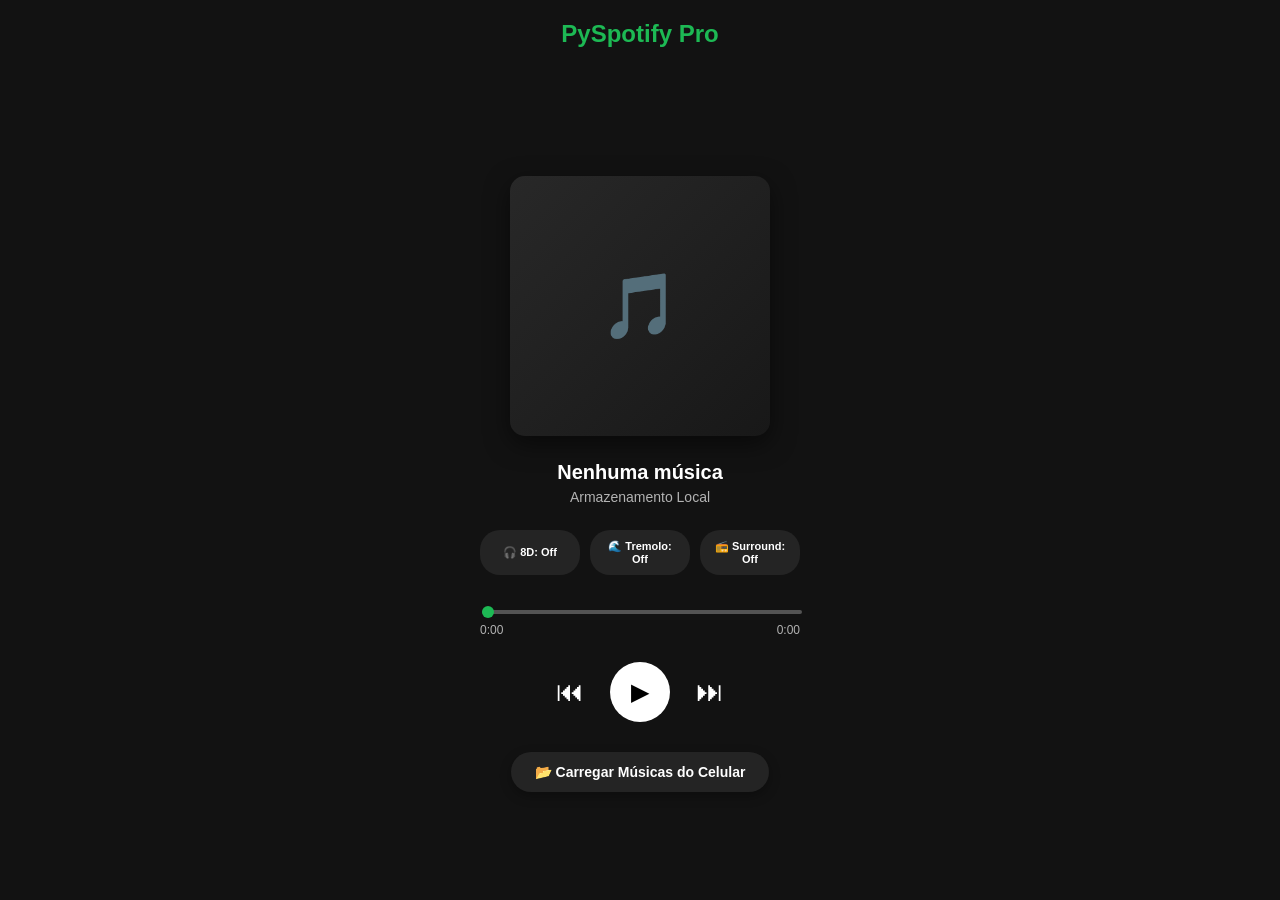
==== index.html @ 4ea7a61e "Add files via upload" ====
<!DOCTYPE html>
<html lang="pt-BR">
<head>
    <meta charset="UTF-8">
    <meta name="viewport" content="width=device-width, initial-scale=1.0">
    <title>PySpotify Mobile</title>
    <link rel="manifest" href="data:application/json,{%22name%22:%22PySpotify%20Mobile%22,%22short_name%22:%22PySpotify%22,%22start_url%22:%22.%22,%22display%22:%22standalone%22,%22background_color%22:%22#121212%22,%22theme_color%22:%22#1DB954%22}">
    <style>
        :root {
            --accent: #1DB954;
            --bg: #121212;
            --surface: #181818;
        }
        body {
            margin: 0; padding: 0;
            background-color: var(--bg);
            color: #ffffff;
            font-family: -apple-system, BlinkMacSystemFont, "Segoe UI", Roboto, sans-serif;
            display: flex; flex-direction: column; height: 100vh;
        }
        header {
            padding: 20px; text-align: center;
            font-size: 24px; font-weight: bold; color: var(--accent);
        }
        .container {
            flex: 1; display: flex; flex-direction: column;
            align-items: center; justify-content: center; padding: 20px;
        }
        .cover-art {
            width: 260px; height: 260px;
            background: linear-gradient(135deg, #282828, #181818);
            border-radius: 15px; box-shadow: 0 8px 24px rgba(0,0,0,0.5);
            display: flex; align-items: center; justify-content: center;
            font-size: 64px; margin-bottom: 25px;
        }
        .track-info { text-align: center; margin-bottom: 25px; width: 100%; }
        .title { font-size: 20px; font-weight: bold; margin-bottom: 5px; }
        .artist { font-size: 14px; color: #b3b3b3; }
        
        /* Controles de Efeitos */
        .effects-grid {
            display: grid; grid-template-columns: repeat(3, 1fr);
            gap: 10px; width: 100%; max-width: 320px; margin-bottom: 25px;
        }
        .btn-fx {
            background: #242424; border: none; color: white;
            padding: 10px; border-radius: 20px; font-size: 11px;
            font-weight: bold; cursor: pointer; transition: 0.2s;
        }
        .btn-fx.active { background: var(--accent); color: black; }

        /* Timeline */
        .timeline-container { width: 100%; max-width: 320px; margin-bottom: 25px; }
        .slider {
            width: 100%; -webkit-appearance: none; appearance: none;
            height: 4px; border-radius: 2px; background: #535353; outline: none;
        }
        .slider::-webkit-slider-thumb {
            -webkit-appearance: none; width: 12px; height: 12px;
            border-radius: 50%; background: var(--accent); cursor: pointer;
        }
        .time-labels { display: flex; justify-content: space-between; font-size: 12px; color: #b3b3b3; margin-top: 5px; }

        /* Botões Principais */
        .main-controls { display: flex; align-items: center; gap: 20px; margin-bottom: 30px; }
        .btn-round {
            background: transparent; border: none; color: white; font-size: 28px; cursor: pointer;
        }
        .btn-play {
            background: white; color: black; width: 60px; height: 60px;
            border-radius: 50%; font-size: 24px; display: flex; align-items: center; justify-content: center;
        }

        /* Input de Arquivo Customizado */
        .file-label {
            background: #242424; color: white; padding: 12px 24px;
            border-radius: 25px; font-weight: bold; font-size: 14px;
            cursor: pointer; display: inline-block; box-shadow: 0 4px 12px rgba(0,0,0,0.3);
        }
        input[type="file"] { display: none; }
    </style>
</head>
<body>

    <header>PySpotify Pro</header>

    <div class="container">
        <div class="cover-art" id="cover">🎵</div>
        
        <div class="track-info">
            <div class="title" id="trackTitle">Nenhuma música</div>
            <div class="artist">Armazenamento Local</div>
        </div>

        <div class="effects-grid">
            <button class="btn-fx" id="btn8d">🎧 8D: Off</button>
            <button class="btn-fx" id="btnTremolo">🌊 Tremolo: Off</button>
            <button class="btn-fx" id="btnSurround">📻 Surround: Off</button>
        </div>

        <div class="timeline-container">
            <input type="range" class="slider" id="progress" value="0" min="0" max="100">
            <div class="time-labels">
                <span id="currTime">0:00</span>
                <span id="totalTime">0:00</span>
            </div>
        </div>

        <div class="main-controls">
            <button class="btn-round" id="btnPrev">⏮</button>
            <button class="btn-round btn-play" id="btnPlay">▶</button>
            <button class="btn-round" id="btnNext">⏭</button>
        </div>

        <label class="file-label" for="audioFiles">📂 Carregar Músicas do Celular</label>
        <input type="file" id="audioFiles" accept="audio/*" multiple>
    </div>

    <script src="app.js"></script>
    <script>
        // Registra o Service Worker para habilitar o modo offline
        if ('serviceWorker' in navigator) {
            navigator.serviceWorker.register('sw.js');
        }
    </script>
</body>
</html>
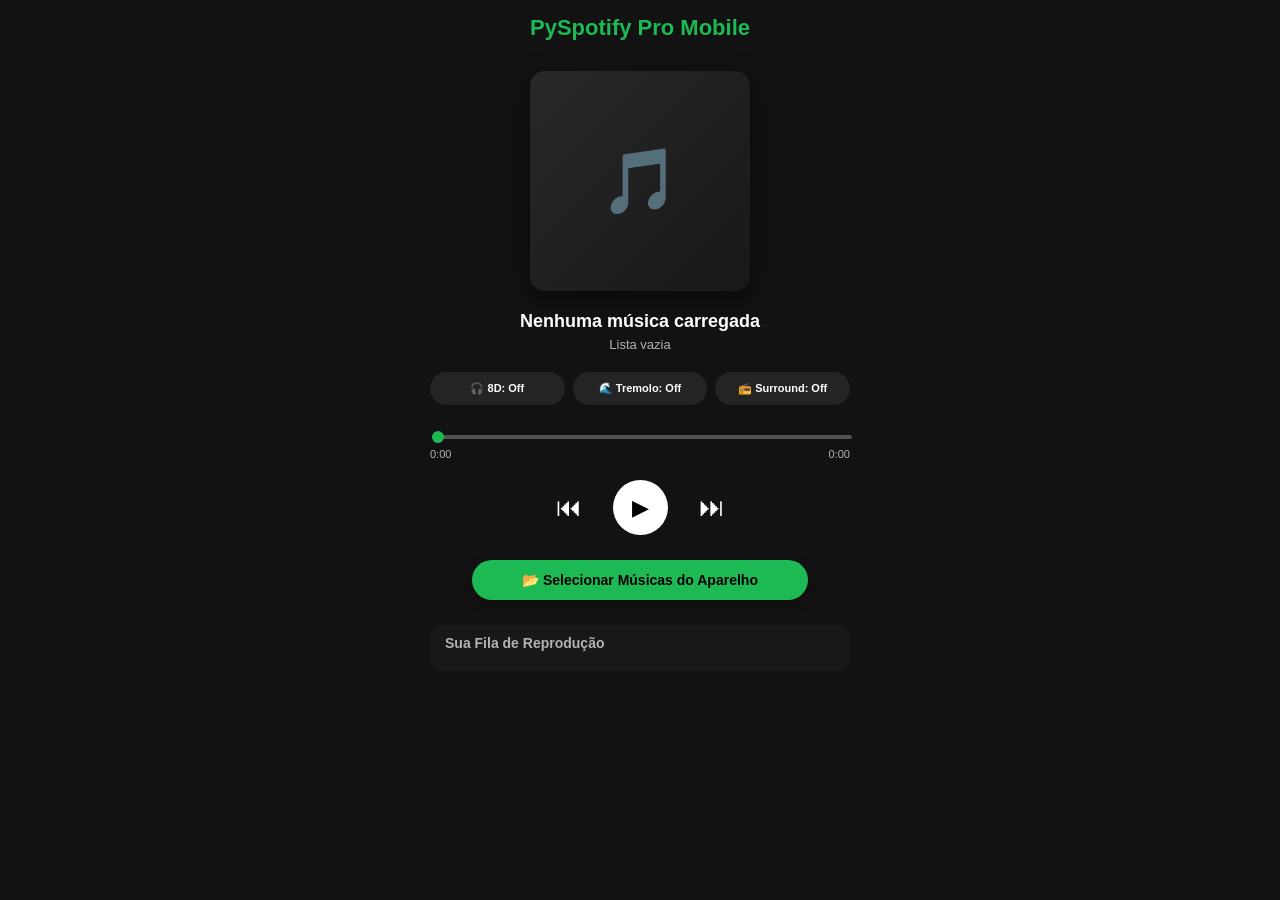
==== commit 83975c05: "index.html" ====
--- a/index.html
+++ b/index.html
@@ -10,47 +10,48 @@
             --accent: #1DB954;
             --bg: #121212;
             --surface: #181818;
+            --surface-highlight: #282828;
         }
         body {
             margin: 0; padding: 0;
             background-color: var(--bg);
             color: #ffffff;
             font-family: -apple-system, BlinkMacSystemFont, "Segoe UI", Roboto, sans-serif;
-            display: flex; flex-direction: column; height: 100vh;
+            display: flex; flex-direction: column; min-height: 100vh;
+            align-items: center;
         }
         header {
-            padding: 20px; text-align: center;
-            font-size: 24px; font-weight: bold; color: var(--accent);
+            padding: 15px; text-align: center;
+            font-size: 22px; font-weight: bold; color: var(--accent);
+            width: 100%; box-sizing: border-box;
         }
         .container {
-            flex: 1; display: flex; flex-direction: column;
-            align-items: center; justify-content: center; padding: 20px;
+            width: 100%; max-width: 450px; padding: 15px;
+            box-sizing: border-box; display: flex; flex-direction: column; align-items: center;
         }
         .cover-art {
-            width: 260px; height: 260px;
+            width: 220px; height: 220px;
             background: linear-gradient(135deg, #282828, #181818);
             border-radius: 15px; box-shadow: 0 8px 24px rgba(0,0,0,0.5);
             display: flex; align-items: center; justify-content: center;
-            font-size: 64px; margin-bottom: 25px;
+            font-size: 64px; margin-bottom: 20px;
         }
-        .track-info { text-align: center; margin-bottom: 25px; width: 100%; }
-        .title { font-size: 20px; font-weight: bold; margin-bottom: 5px; }
-        .artist { font-size: 14px; color: #b3b3b3; }
+        .track-info { text-align: center; margin-bottom: 20px; width: 100%; }
+        .title { font-size: 18px; font-weight: bold; margin-bottom: 5px; white-space: nowrap; overflow: hidden; text-overflow: ellipsis; }
+        .artist { font-size: 13px; color: #b3b3b3; }
         
-        /* Controles de Efeitos */
         .effects-grid {
             display: grid; grid-template-columns: repeat(3, 1fr);
-            gap: 10px; width: 100%; max-width: 320px; margin-bottom: 25px;
+            gap: 8px; width: 100%; margin-bottom: 20px;
         }
         .btn-fx {
             background: #242424; border: none; color: white;
-            padding: 10px; border-radius: 20px; font-size: 11px;
+            padding: 10px 5px; border-radius: 20px; font-size: 11px;
             font-weight: bold; cursor: pointer; transition: 0.2s;
         }
         .btn-fx.active { background: var(--accent); color: black; }
 
-        /* Timeline */
-        .timeline-container { width: 100%; max-width: 320px; margin-bottom: 25px; }
+        .timeline-container { width: 100%; margin-bottom: 20px; }
         .slider {
             width: 100%; -webkit-appearance: none; appearance: none;
             height: 4px; border-radius: 2px; background: #535353; outline: none;
@@ -59,37 +60,47 @@
             -webkit-appearance: none; width: 12px; height: 12px;
             border-radius: 50%; background: var(--accent); cursor: pointer;
         }
-        .time-labels { display: flex; justify-content: space-between; font-size: 12px; color: #b3b3b3; margin-top: 5px; }
+        .time-labels { display: flex; justify-content: space-between; font-size: 11px; color: #b3b3b3; margin-top: 5px; }
 
-        /* Botões Principais */
-        .main-controls { display: flex; align-items: center; gap: 20px; margin-bottom: 30px; }
-        .btn-round {
-            background: transparent; border: none; color: white; font-size: 28px; cursor: pointer;
-        }
-        .btn-play {
-            background: white; color: black; width: 60px; height: 60px;
-            border-radius: 50%; font-size: 24px; display: flex; align-items: center; justify-content: center;
-        }
+        .main-controls { display: flex; align-items: center; gap: 25px; margin-bottom: 25px; }
+        .btn-round { background: transparent; border: none; color: white; font-size: 26px; cursor: pointer; }
+        .btn-play { background: white; color: black; width: 55px; height: 55px; border-radius: 50%; font-size: 22px; display: flex; align-items: center; justify-content: center; }
 
-        /* Input de Arquivo Customizado */
         .file-label {
-            background: #242424; color: white; padding: 12px 24px;
+            background: var(--accent); color: black; padding: 12px 24px;
             border-radius: 25px; font-weight: bold; font-size: 14px;
             cursor: pointer; display: inline-block; box-shadow: 0 4px 12px rgba(0,0,0,0.3);
+            margin-bottom: 25px; text-align: center; width: 80%; box-sizing: border-box;
         }
         input[type="file"] { display: none; }
+
+        /* ABA DA PLAYLIST (IGUAL SEU SCRIPT EM PYTHON) */
+        .playlist-container {
+            width: 100%; background: var(--surface); border-radius: 12px;
+            padding: 10px; box-sizing: border-box; max-height: 250px; overflow-y: auto;
+        }
+        .playlist-header { font-size: 14px; font-weight: bold; color: #b3b3b3; margin-bottom: 10px; padding-left: 5px; }
+        .track-item {
+            display: flex; align-items: center; padding: 10px;
+            border-radius: 8px; cursor: pointer; margin-bottom: 5px;
+            transition: background 0.2s;
+        }
+        .track-item:hover { background: var(--surface-highlight); }
+        .track-item.playing { color: var(--accent); font-weight: bold; background: rgba(29, 185, 84, 0.1); }
+        .track-item-index { width: 30px; font-size: 14px; color: #b3b3b3; }
+        .track-item-name { flex: 1; font-size: 14px; white-space: nowrap; overflow: hidden; text-overflow: ellipsis; }
     </style>
 </head>
 <body>
 
-    <header>PySpotify Pro</header>
+    <header>PySpotify Pro Mobile</header>
 
     <div class="container">
         <div class="cover-art" id="cover">🎵</div>
         
         <div class="track-info">
-            <div class="title" id="trackTitle">Nenhuma música</div>
-            <div class="artist">Armazenamento Local</div>
+            <div class="title" id="trackTitle">Nenhuma música carregada</div>
+            <div class="artist" id="trackCount">Lista vazia</div>
         </div>
 
         <div class="effects-grid">
@@ -112,16 +123,21 @@
             <button class="btn-round" id="btnNext">⏭</button>
         </div>
 
-        <label class="file-label" for="audioFiles">📂 Carregar Músicas do Celular</label>
+        <label class="file-label" for="audioFiles">📂 Selecionar Músicas do Aparelho</label>
         <input type="file" id="audioFiles" accept="audio/*" multiple>
+
+        <div class="playlist-container">
+            <div class="playlist-header">Sua Fila de Reprodução</div>
+            <div id="playlistTracks">
+                </div>
+        </div>
     </div>
 
     <script src="app.js"></script>
     <script>
-        // Registra o Service Worker para habilitar o modo offline
         if ('serviceWorker' in navigator) {
             navigator.serviceWorker.register('sw.js');
         }
     </script>
 </body>
-</html>+</html>
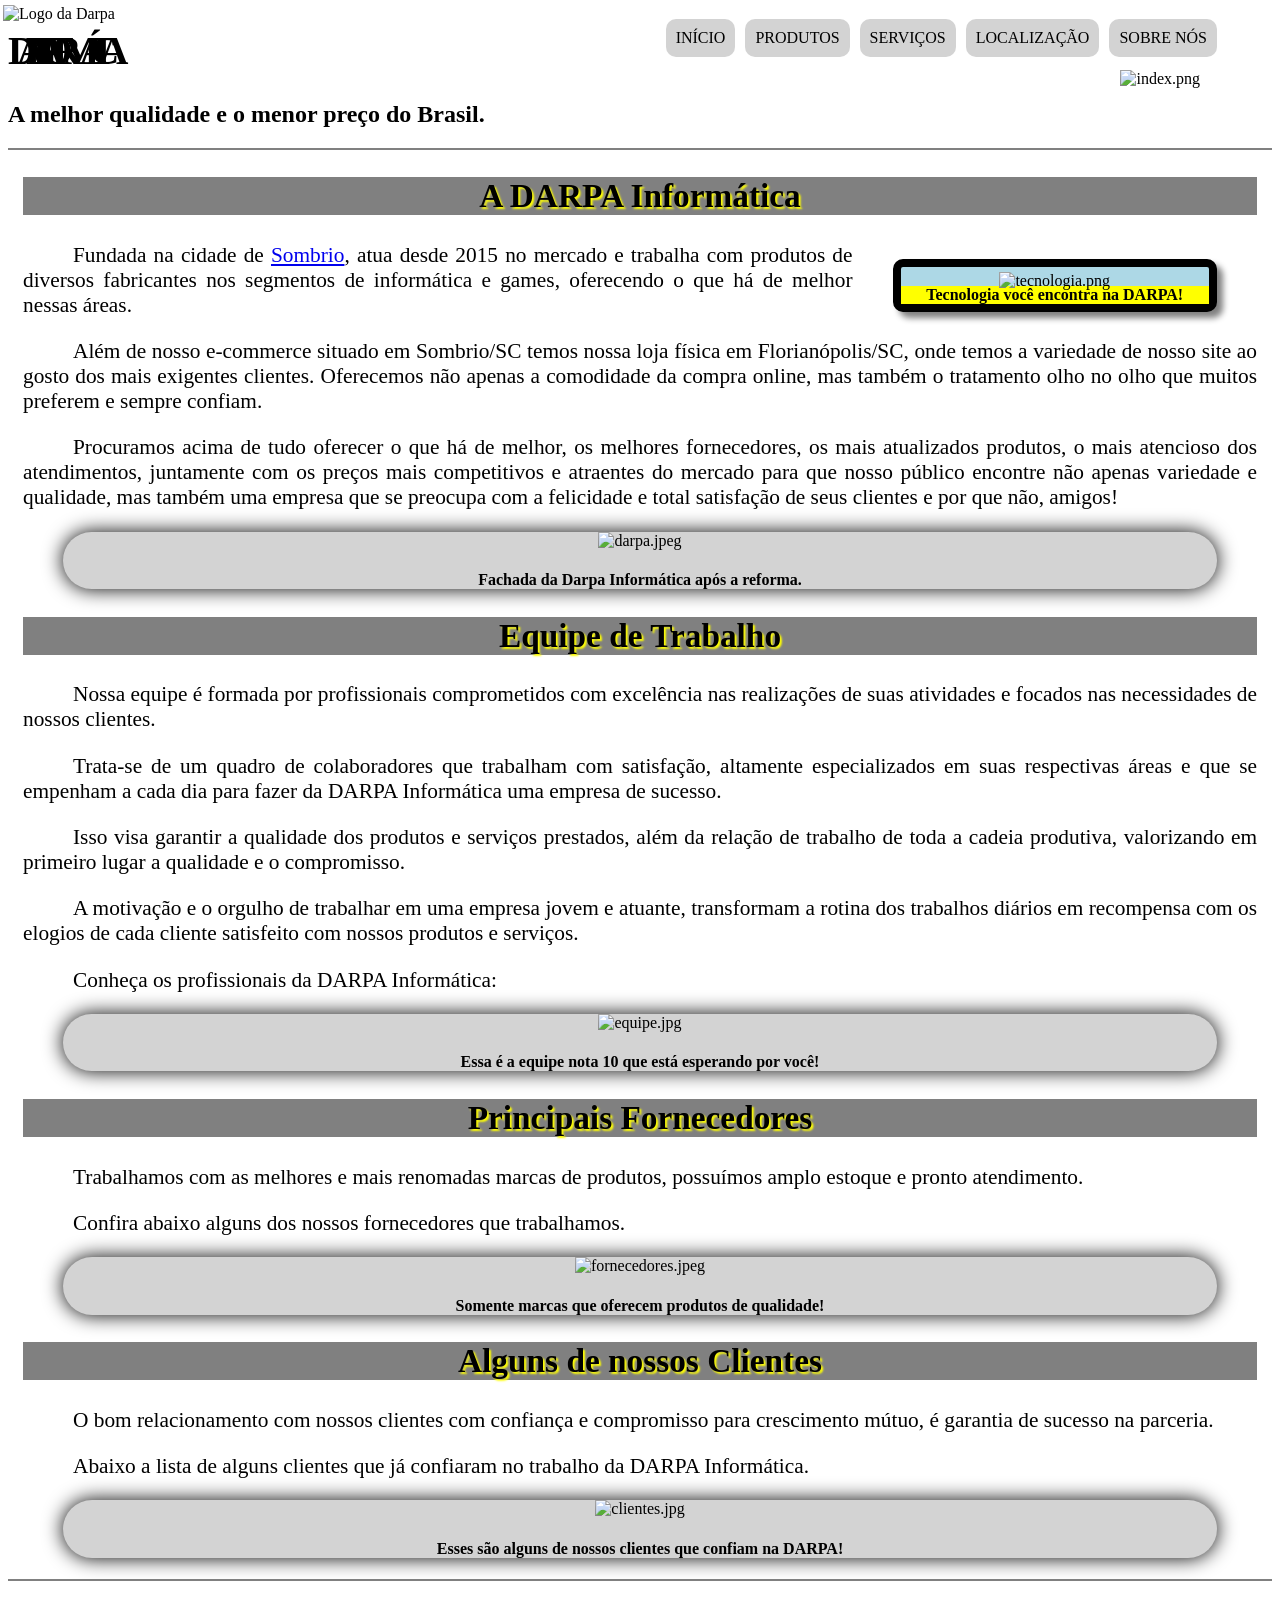
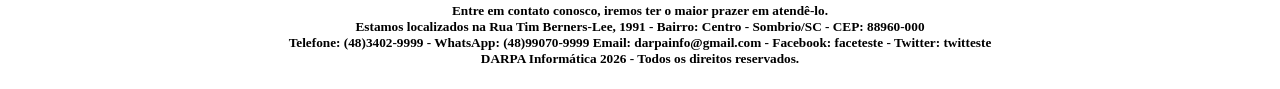
==== commit ae0aea54: "Add files via upload" ====
--- a/index.html
+++ b/index.html
@@ -1,143 +1,90 @@
 <!DOCTYPE html>
-<html lang="pt-BR">
+<html lang="pt-br">
 <head>
-    <meta charset="UTF-8">
-    <meta name="viewport" content="width=device-width, initial-scale=1.0">
-    <title>PySpotify Mobile</title>
-    <link rel="manifest" href="data:application/json,{%22name%22:%22PySpotify%20Mobile%22,%22short_name%22:%22PySpotify%22,%22start_url%22:%22.%22,%22display%22:%22standalone%22,%22background_color%22:%22#121212%22,%22theme_color%22:%22#1DB954%22}">
-    <style>
-        :root {
-            --accent: #1DB954;
-            --bg: #121212;
-            --surface: #181818;
-            --surface-highlight: #282828;
-        }
-        body {
-            margin: 0; padding: 0;
-            background-color: var(--bg);
-            color: #ffffff;
-            font-family: -apple-system, BlinkMacSystemFont, "Segoe UI", Roboto, sans-serif;
-            display: flex; flex-direction: column; min-height: 100vh;
-            align-items: center;
-        }
-        header {
-            padding: 15px; text-align: center;
-            font-size: 22px; font-weight: bold; color: var(--accent);
-            width: 100%; box-sizing: border-box;
-        }
-        .container {
-            width: 100%; max-width: 450px; padding: 15px;
-            box-sizing: border-box; display: flex; flex-direction: column; align-items: center;
-        }
-        .cover-art {
-            width: 220px; height: 220px;
-            background: linear-gradient(135deg, #282828, #181818);
-            border-radius: 15px; box-shadow: 0 8px 24px rgba(0,0,0,0.5);
-            display: flex; align-items: center; justify-content: center;
-            font-size: 64px; margin-bottom: 20px;
-        }
-        .track-info { text-align: center; margin-bottom: 20px; width: 100%; }
-        .title { font-size: 18px; font-weight: bold; margin-bottom: 5px; white-space: nowrap; overflow: hidden; text-overflow: ellipsis; }
-        .artist { font-size: 13px; color: #b3b3b3; }
-        
-        .effects-grid {
-            display: grid; grid-template-columns: repeat(3, 1fr);
-            gap: 8px; width: 100%; margin-bottom: 20px;
-        }
-        .btn-fx {
-            background: #242424; border: none; color: white;
-            padding: 10px 5px; border-radius: 20px; font-size: 11px;
-            font-weight: bold; cursor: pointer; transition: 0.2s;
-        }
-        .btn-fx.active { background: var(--accent); color: black; }
+	<meta charset="UTF-8">
+	<title>DARPA INFORMÁTICA</title>
+	<link rel="stylesheet" type="text/css" href="Gilber.css">
+</head>
+<body id="corpo">
+<header id="cabecalho">
+	<hgroup class="titulos">
+		<h1>DARPA Informática</h1>
+		<h2>A melhor qualidade e o menor preço do Brasil.</h2>
+	</hgroup>
+	<img class="logo" src="imagens/logo_darpa.png" alt="Logo da Darpa">
+	<nav id="menu">
+		<h3>Menu Principal:</h3>
+		<ol type="I" start="8">
+			<li><a href="index.html">Início</a></li>
+			<li><a href="produtos.html">Produtos</a></li>
+			<li><a href="servicos.html">Serviços</a></li>
+			<li><a href="localizacao.html">Localização</a></li>
+			<li><a href="sobre.html">Sobre Nós</a></li>
+		</ol>
+	</nav>
+	<img class="icone" src="imagens/index.png" alt="index.png">
+</header>
+<article id="conteudo">
+	<h1>A DARPA Informática</h1>	
+	<figure class="foto1">
+		<img src="imagens/tecnologia.png" alt="tecnologia.png">	
+		<figcaption>
+			<h4>Tecnologia você encontra na DARPA!</h4>
+		</figcaption>
+	</figure>
+	<span class="texto">
+		<p>Fundada na cidade de <a href="https://www.sombrio.sc.gov.br/" target="_blank">Sombrio</a>, atua desde 2015 no mercado e trabalha com produtos de diversos fabricantes nos segmentos de informática e games, oferecendo o que há de melhor nessas áreas.</p>
+		<p>Além de nosso e-commerce situado em Sombrio/SC temos nossa loja física em Florianópolis/SC, onde temos a variedade de nosso site ao gosto dos mais exigentes clientes. Oferecemos não apenas a comodidade da compra online, mas também o tratamento olho no olho que muitos preferem e sempre confiam.</p>
+		<p>Procuramos acima de tudo oferecer o que há de melhor, os melhores fornecedores, os mais atualizados produtos, o mais atencioso dos atendimentos, juntamente com os preços mais competitivos e atraentes do mercado para que nosso público encontre não apenas variedade e qualidade, mas também uma empresa que se preocupa com a felicidade e total satisfação de seus clientes e por que não, amigos!</p>
+	</span>
+	<figure class="outrasFotos">
+		<img src="imagens/darpa.jpeg" alt="darpa.jpeg" width="60%">	
+		<figcaption>
+			<h4>Fachada da Darpa Informática após a reforma.</h4>
+		</figcaption>
+	</figure>
 
-        .timeline-container { width: 100%; margin-bottom: 20px; }
-        .slider {
-            width: 100%; -webkit-appearance: none; appearance: none;
-            height: 4px; border-radius: 2px; background: #535353; outline: none;
-        }
-        .slider::-webkit-slider-thumb {
-            -webkit-appearance: none; width: 12px; height: 12px;
-            border-radius: 50%; background: var(--accent); cursor: pointer;
-        }
-        .time-labels { display: flex; justify-content: space-between; font-size: 11px; color: #b3b3b3; margin-top: 5px; }
+	<h1>Equipe de Trabalho</h1>
+	<span class="texto">
+		<p>Nossa equipe é formada por profissionais comprometidos com excelência nas realizações de suas atividades e focados nas necessidades de nossos clientes.</p>
+		<p>Trata-se de um quadro de colaboradores que trabalham com satisfação, altamente especializados em suas respectivas áreas e que se empenham a cada dia para fazer da DARPA Informática uma empresa de sucesso.</p>
+		<p>Isso visa garantir a qualidade dos produtos e serviços prestados, além da relação de trabalho de toda a cadeia produtiva, valorizando em primeiro lugar a qualidade e o compromisso.</p>
+		<p>A motivação e o orgulho de trabalhar em uma empresa jovem e atuante, transformam a rotina dos trabalhos diários em recompensa com os elogios de cada cliente satisfeito com nossos produtos e serviços.</p>
+		<p>Conheça os profissionais da DARPA Informática:</p>
+	</span>
+	<figure class="outrasFotos">
+		<img src="imagens/equipe.jpg" alt="equipe.jpg" width="60%">	
+		<figcaption>
+			<h4>Essa é a equipe nota 10 que está esperando por você!</h4>
+		</figcaption>
+	</figure>
 
-        .main-controls { display: flex; align-items: center; gap: 25px; margin-bottom: 25px; }
-        .btn-round { background: transparent; border: none; color: white; font-size: 26px; cursor: pointer; }
-        .btn-play { background: white; color: black; width: 55px; height: 55px; border-radius: 50%; font-size: 22px; display: flex; align-items: center; justify-content: center; }
+	<h1>Principais Fornecedores</h1>
+	<span class="texto">
+		<p>Trabalhamos com as melhores e mais renomadas marcas de produtos, possuímos amplo estoque e pronto atendimento.</p>
+		<p>Confira abaixo alguns dos nossos fornecedores que trabalhamos.</p>
+	</span>
+	<figure class="outrasFotos">
+		<img src="imagens/fornecedores.jpeg" alt="fornecedores.jpeg" width="60%">	
+		<figcaption>
+			<h4>Somente marcas que oferecem produtos de qualidade!</h4>
+		</figcaption>
+	</figure>
 
-        .file-label {
-            background: var(--accent); color: black; padding: 12px 24px;
-            border-radius: 25px; font-weight: bold; font-size: 14px;
-            cursor: pointer; display: inline-block; box-shadow: 0 4px 12px rgba(0,0,0,0.3);
-            margin-bottom: 25px; text-align: center; width: 80%; box-sizing: border-box;
-        }
-        input[type="file"] { display: none; }
-
-        /* ABA DA PLAYLIST (IGUAL SEU SCRIPT EM PYTHON) */
-        .playlist-container {
-            width: 100%; background: var(--surface); border-radius: 12px;
-            padding: 10px; box-sizing: border-box; max-height: 250px; overflow-y: auto;
-        }
-        .playlist-header { font-size: 14px; font-weight: bold; color: #b3b3b3; margin-bottom: 10px; padding-left: 5px; }
-        .track-item {
-            display: flex; align-items: center; padding: 10px;
-            border-radius: 8px; cursor: pointer; margin-bottom: 5px;
-            transition: background 0.2s;
-        }
-        .track-item:hover { background: var(--surface-highlight); }
-        .track-item.playing { color: var(--accent); font-weight: bold; background: rgba(29, 185, 84, 0.1); }
-        .track-item-index { width: 30px; font-size: 14px; color: #b3b3b3; }
-        .track-item-name { flex: 1; font-size: 14px; white-space: nowrap; overflow: hidden; text-overflow: ellipsis; }
-    </style>
-</head>
-<body>
-
-    <header>PySpotify Pro Mobile</header>
-
-    <div class="container">
-        <div class="cover-art" id="cover">🎵</div>
-        
-        <div class="track-info">
-            <div class="title" id="trackTitle">Nenhuma música carregada</div>
-            <div class="artist" id="trackCount">Lista vazia</div>
-        </div>
-
-        <div class="effects-grid">
-            <button class="btn-fx" id="btn8d">🎧 8D: Off</button>
-            <button class="btn-fx" id="btnTremolo">🌊 Tremolo: Off</button>
-            <button class="btn-fx" id="btnSurround">📻 Surround: Off</button>
-        </div>
-
-        <div class="timeline-container">
-            <input type="range" class="slider" id="progress" value="0" min="0" max="100">
-            <div class="time-labels">
-                <span id="currTime">0:00</span>
-                <span id="totalTime">0:00</span>
-            </div>
-        </div>
-
-        <div class="main-controls">
-            <button class="btn-round" id="btnPrev">⏮</button>
-            <button class="btn-round btn-play" id="btnPlay">▶</button>
-            <button class="btn-round" id="btnNext">⏭</button>
-        </div>
-
-        <label class="file-label" for="audioFiles">📂 Selecionar Músicas do Aparelho</label>
-        <input type="file" id="audioFiles" accept="audio/*" multiple>
-
-        <div class="playlist-container">
-            <div class="playlist-header">Sua Fila de Reprodução</div>
-            <div id="playlistTracks">
-                </div>
-        </div>
-    </div>
-
-    <script src="app.js"></script>
-    <script>
-        if ('serviceWorker' in navigator) {
-            navigator.serviceWorker.register('sw.js');
-        }
-    </script>
+	<h1>Alguns de nossos Clientes</h1>
+	<span class="texto">
+		<p>O bom relacionamento com nossos clientes com confiança e compromisso para crescimento mútuo, é garantia de sucesso na parceria.</p>
+		<p>Abaixo a lista de alguns clientes que já confiaram no trabalho da DARPA Informática.</p>
+	</span>
+	<figure class="outrasFotos">
+		<img src="imagens/clientes.jpg" alt="clientes.jpg" width="60%">	
+		<figcaption>
+			<h4>Esses são alguns de nossos clientes que confiam na DARPA!</h4>
+		</figcaption>
+	</figure>
+</article>
+<footer id="rodape">
+	<h5>Entre em contato conosco, iremos ter o maior prazer em atendê-lo.<br>Estamos localizados na Rua Tim Berners-Lee, 1991 - Bairro: Centro - Sombrio/SC - CEP: 88960-000<br> Telefone: (48)3402-9999 - WhatsApp: (48)99070-9999 Email: darpainfo@gmail.com - Facebook: faceteste - Twitter: twitteste <br> DARPA Informática 2026 - Todos os direitos reservados.</h5>
+</footer>
 </body>
-</html>
+</html>
--- a/Gilber.css
+++ b/Gilber.css
@@ -0,0 +1,209 @@
+@charset "UTF-8";
+
+@import url('https://fonts.googleapis.com/css2?family=Sedgwick+Ave+Display&display=swap');
+
+body#corpo {
+	background: url("imagens/fundo.jpg");
+}
+header#cabecalho {
+	border-bottom: solid 2px gray;
+}
+article#conteudo {
+	margin-left: 15px;
+	margin-right: 15px;
+}
+footer#rodape {
+	border-top: solid 2px gray;
+	text-align: center;
+}
+figure.outrasFotos {
+	background-color: lightgray;
+	text-align: center;
+	box-shadow: 0px 0px 20px #000000;
+	border-radius: 80px;
+}
+figure.foto1 {
+	background-color: lightblue;
+	box-shadow: 6px 6px 6px gray;
+	text-align: center;
+	border-radius: 10px;
+	border: solid 8px #000000;
+	width: 25%;
+	padding-top: 5px;
+	float: right;
+	transition: all 1.5s;
+}
+figure.foto1:hover {
+	transform: rotateZ(10deg);
+}
+figure.foto1 img {
+	width: 95%;
+	height: 150px;
+}
+figure.foto1 h4 {
+	margin-top: -4px;
+	margin-bottom: 0px;
+	background-color: yellow;
+}
+span.texto {
+	text-align: justify;
+	font-size: 16pt;
+	font-family: chilanka;
+	text-indent: 50px;
+}
+
+
+nav#menu h3 {
+	display: none;
+}
+nav#menu ol {
+	list-style: none;
+	text-transform: uppercase;
+	position: absolute;
+	top: 0px;
+	right: 60px;
+}
+nav#menu li {
+	display: inline-block;
+	background-color: lightgray;
+	padding: 10px;
+	margin: 3px;
+	border-radius: 10px;
+	transition: background-color 2s, transform 1s;
+}
+nav#menu li:hover {
+	background-color: darkgray;
+	transform: rotateZ(-15deg);
+}
+nav#menu a {
+	color: black;
+	text-decoration: none;
+}
+nav#menu a:hover {
+	color: white;
+	text-decoration: underline;
+}
+
+
+
+article#conteudo h1 {
+	background-color: #808080;
+	text-shadow: 2px 2px 2px #ffff00;
+	font-size: 25pt;
+	text-align: center;
+	transition: all 1s;
+}
+article#conteudo h1:hover {
+	letter-spacing: 30px;
+}
+
+
+
+header#cabecalho img.logo {
+	position: absolute;
+	top: 5px;
+	left: 3px;
+}
+hgroup.titulos h1 {
+	text-transform: uppercase;
+	font-size: 30pt;
+	letter-spacing: -20px;
+	width: 45%;
+	border-radius: 20px;
+	transition: all 2s;
+}
+hgroup.titulos h1:hover {
+	letter-spacing: 6px;
+	background-color: blue;
+	margin-left: 9px;
+	color: white;
+	box-shadow: 6px 6px 6px gray;
+}
+
+
+
+header#cabecalho img.icone {
+	position: absolute;
+	top: 70px;
+	right: 80px;
+}
+
+/*Formatação da tabela de produtos*/
+
+table.tabela-produtos {
+	border-collapse: collapse;
+	width: 90%;
+	margin: 20px auto;
+}
+table.tabela-produtos th, table.tabela-produtos td {
+	border: 1px solid gray;
+	padding: 10px;
+	text-align: center;
+}
+table.tabela-produtos th {
+	background-color: lightgray;
+	text-transform: uppercase;
+}
+table.tabela-produtos img {
+	width: 100px;
+	height: 100px;
+	object-fit: contain;
+}
+table.tabela-produtos tr:not(:first-child) {
+	transition: background-color 0.3s, color 0.3s, transform 0.3s;
+}
+table.tabela-produtos tr:not(:first-child):hover {
+	background-color: black;
+	color: white;
+	transform: translateY(-5px);
+}
+
+/*Formatação dos vídeos no canto*/
+
+div.videos-canto {
+	position: fixed;
+	bottom: 20px;
+	right: 20px;
+	display: flex;
+	flex-direction: column;
+	gap: 10px;
+	z-index: 999;
+}
+div.videos-canto iframe {
+	width: 280px;
+	height: 158px;
+	border-radius: 10px;
+	box-shadow: 4px 4px 10px gray;
+}
+
+/*formatação de videos de serviços*/
+
+span.texto h3 {
+	font-size: 20pt;
+	font-family: 'Sedgwick ave display', cursive;
+	text-align: center;
+	color: darkblue;
+}
+span.texto:has(div.div-principal) p {
+	font-size: 20px;
+	font-family: 'Sedgwick ave display', cursive;
+}
+div.div-principal {
+	width: 100%;
+	display: flex;
+	border: solid darkblue 5px;
+	gap: 15px;
+	background-color: rgb(140, 213, 238);
+}
+div.div-principal div {
+	flex: 1;
+}
+div.div-principal iframe {
+	width: 100%;
+	border-radius: 30px;
+}
+div.divsec {
+	border-right: darkblue solid 5px;
+	border-left: darkblue solid 5px;
+	padding: 14px;
+}
